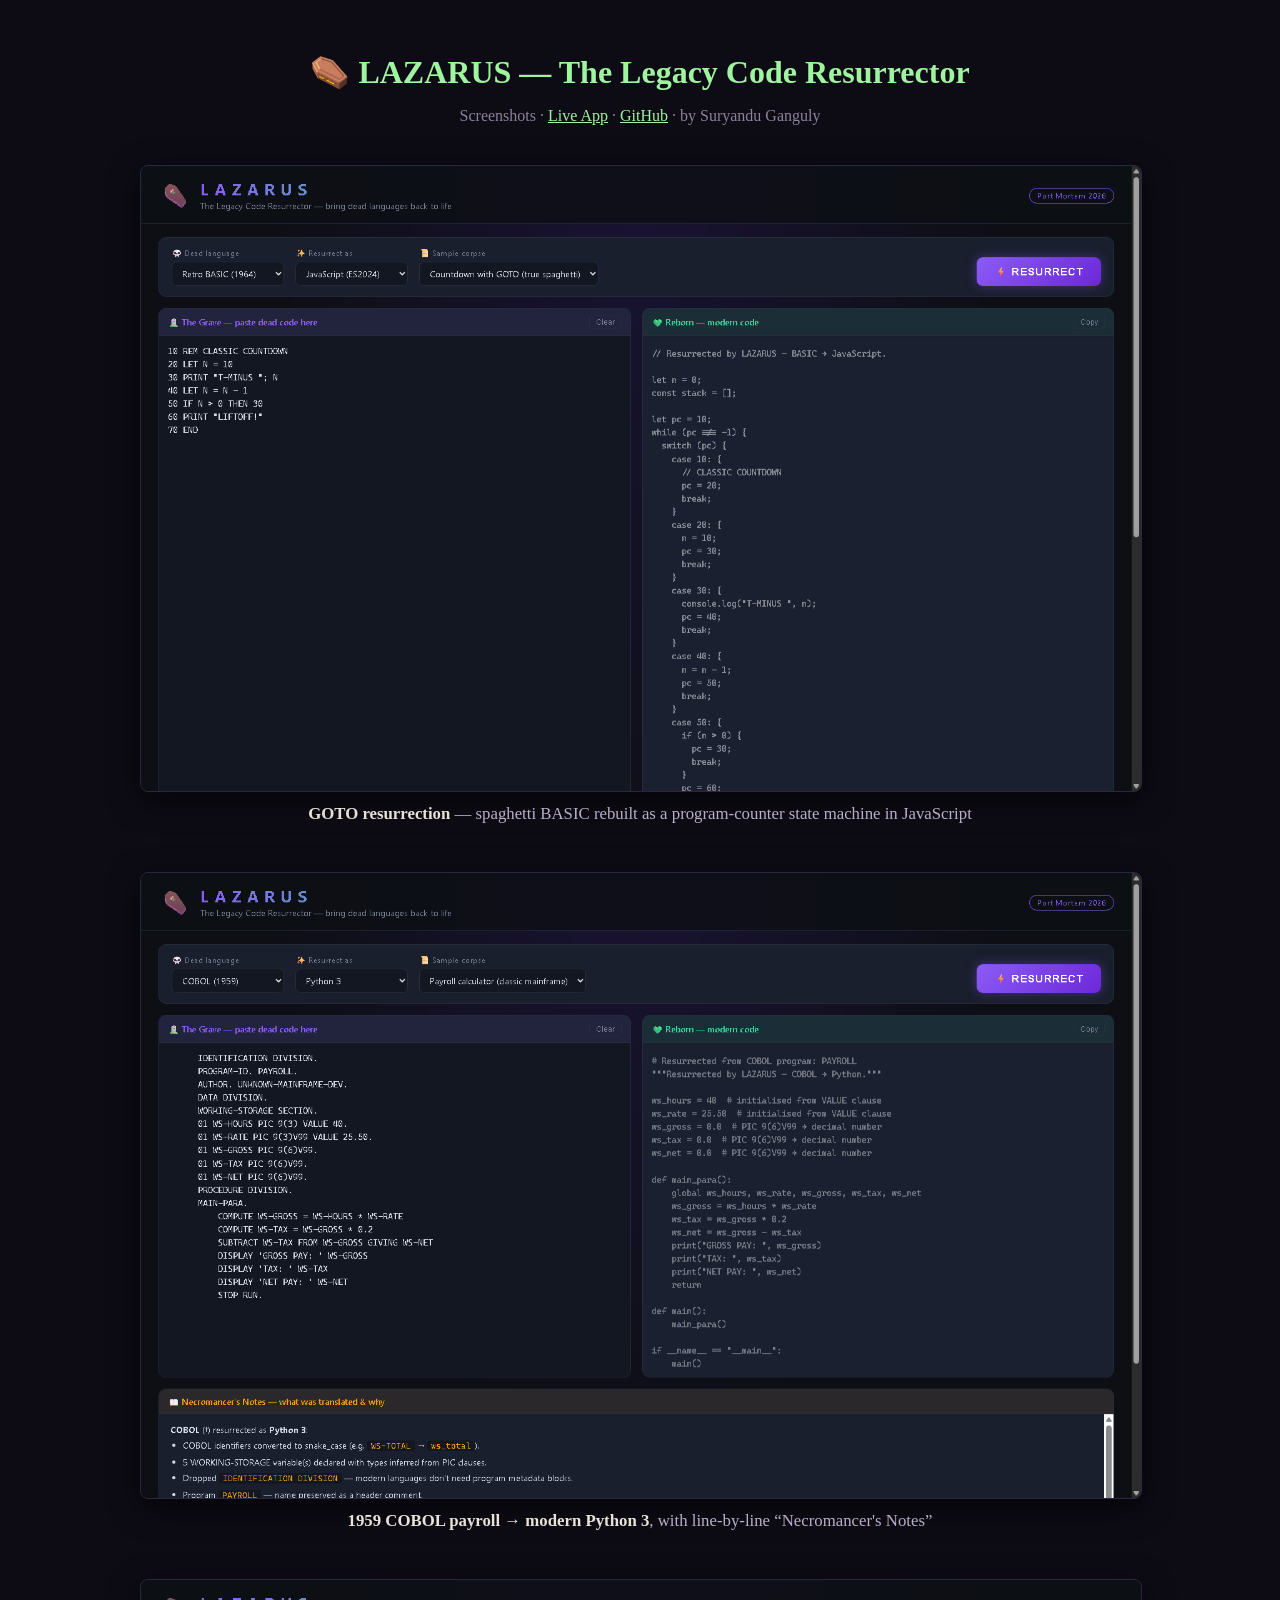
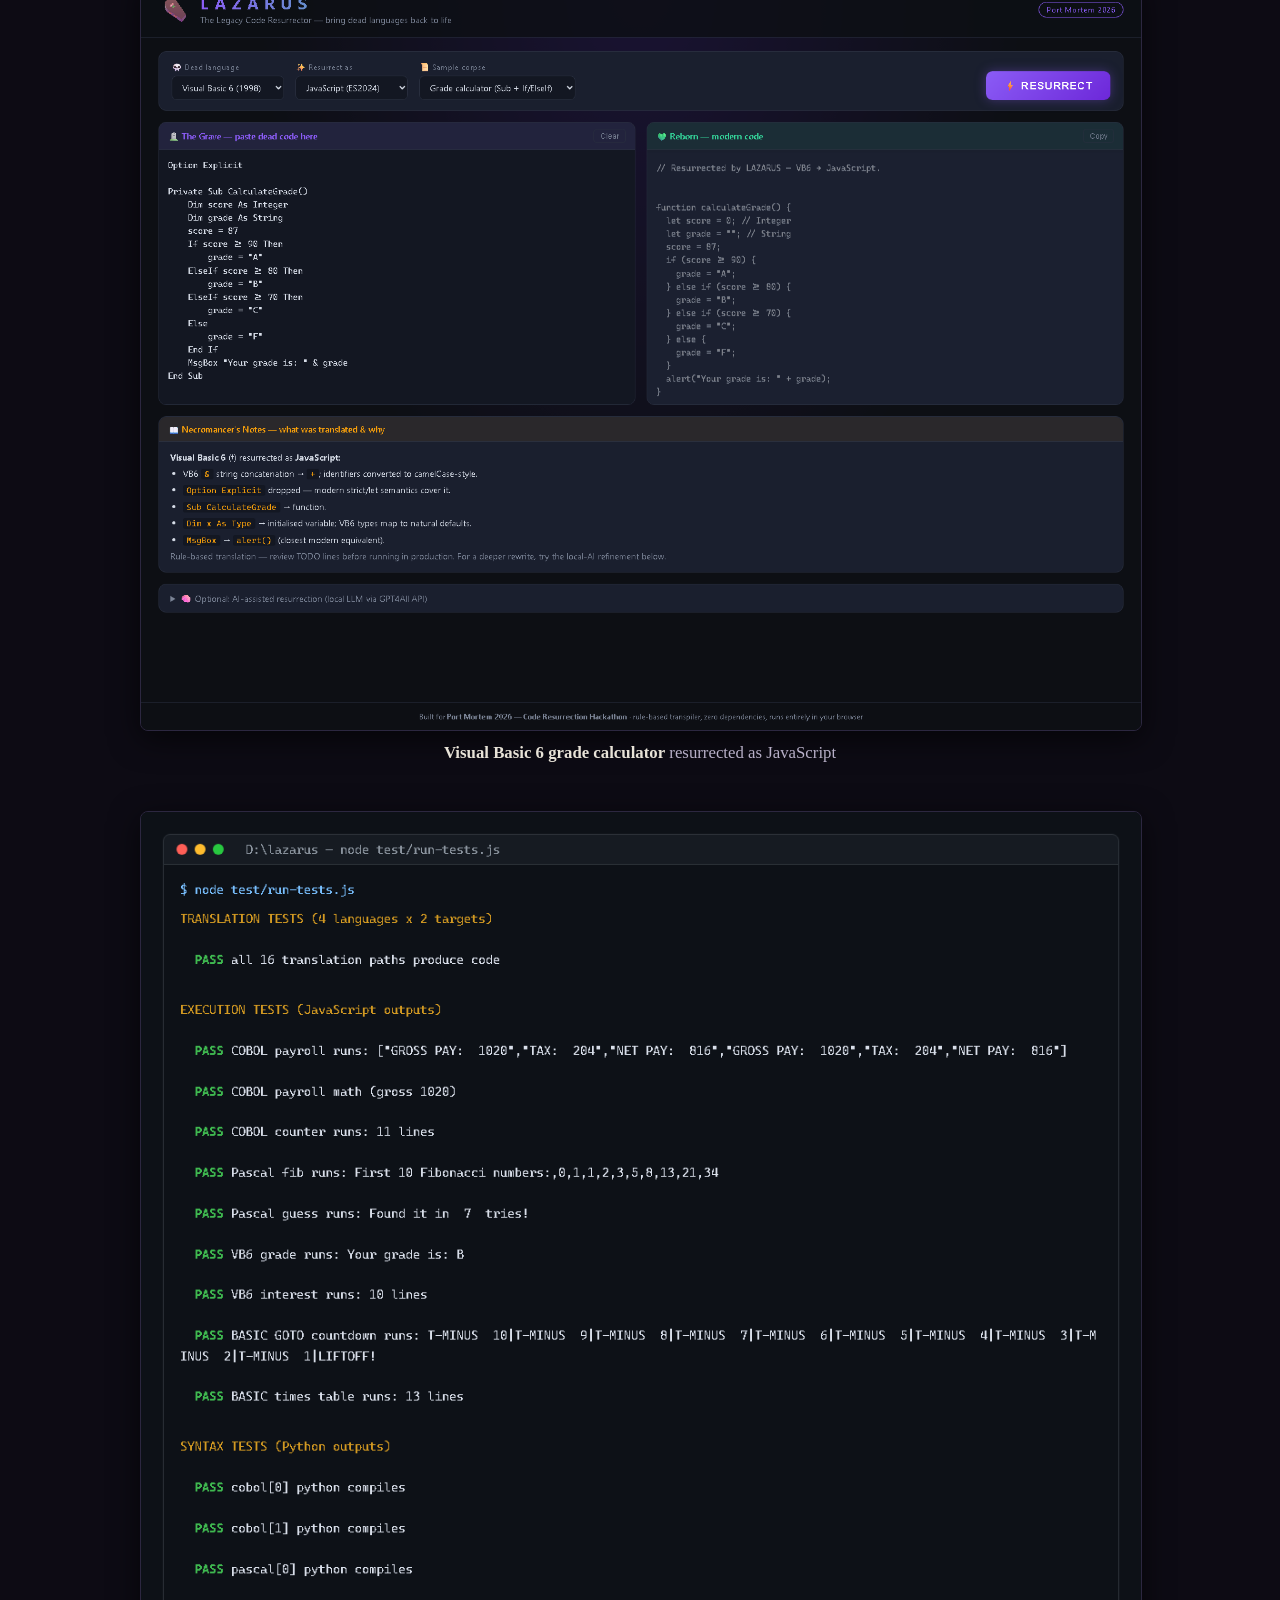
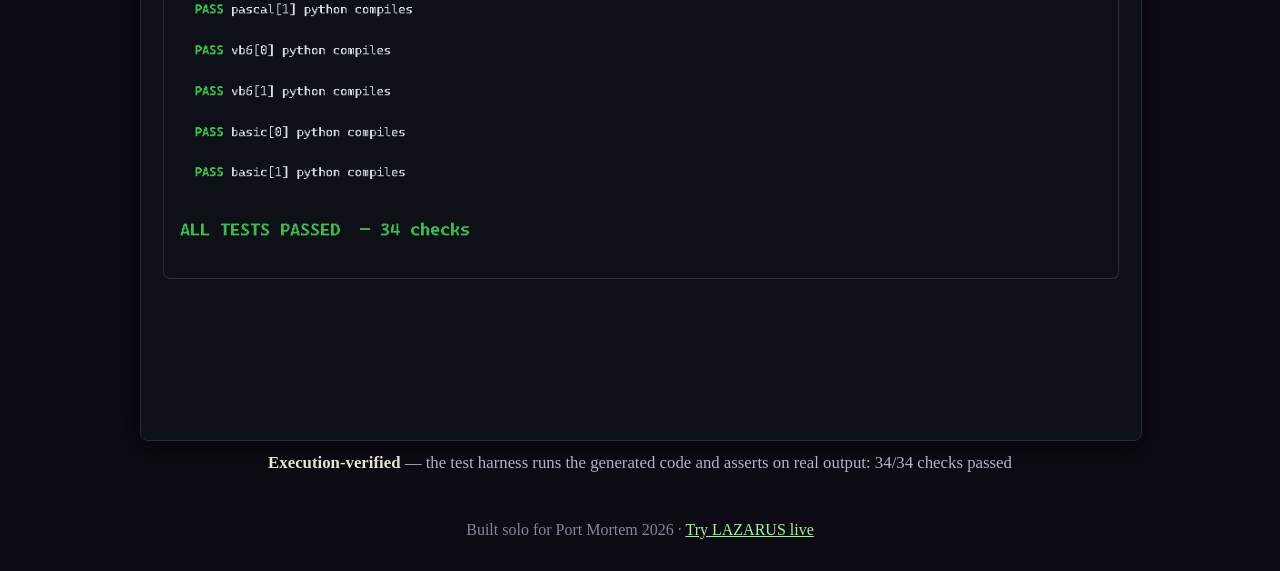
==== screenshots/index.html @ dc0744ac "Add screenshots gallery page Co-Authored-By: Claude Opus 4.8 (1M context) <noreply@anthropic.com>" ====
<!DOCTYPE html>
<html lang="en">
<head>
<meta charset="UTF-8">
<meta name="viewport" content="width=device-width, initial-scale=1.0">
<title>LAZARUS — Screenshots</title>
<style>
  body {
    margin: 0;
    background: #0d0b14;
    color: #e8e3d8;
    font-family: Georgia, 'Times New Roman', serif;
    padding: 2rem 1rem;
  }
  .wrap { max-width: 1000px; margin: 0 auto; }
  h1 { text-align: center; color: #9ff59f; font-size: 2rem; margin-bottom: .25rem; }
  .sub { text-align: center; color: #8a839b; margin-bottom: 2.5rem; }
  .sub a { color: #9ff59f; }
  figure { margin: 0 0 3rem 0; }
  figure img {
    width: 100%;
    border: 1px solid #2c2740;
    border-radius: 8px;
    box-shadow: 0 8px 30px rgba(0,0,0,.6);
    display: block;
  }
  figcaption {
    margin-top: .75rem;
    text-align: center;
    color: #b8b0c8;
    font-size: 1.05rem;
  }
  figcaption strong { color: #e8e3d8; }
  footer { text-align: center; color: #8a839b; margin-top: 1rem; }
  footer a { color: #9ff59f; }
</style>
</head>
<body>
<div class="wrap">
  <h1>⚰️ LAZARUS — The Legacy Code Resurrector</h1>
  <p class="sub">Screenshots · <a href="../index.html">Live App</a> · <a href="https://github.com/suryandugy-glitch/-LAZARUS-The-Legacy-Code-Resurrector">GitHub</a> · by Suryandu Ganguly</p>

  <figure>
    <img src="2-basic-goto-trampoline.png" alt="GOTO-riddled BASIC translated to a JavaScript program-counter trampoline">
    <figcaption><strong>GOTO resurrection</strong> — spaghetti BASIC rebuilt as a program-counter state machine in JavaScript</figcaption>
  </figure>

  <figure>
    <img src="1-cobol-to-python.png" alt="COBOL payroll program translated to Python with Necromancer's Notes">
    <figcaption><strong>1959 COBOL payroll → modern Python 3</strong>, with line-by-line “Necromancer's Notes”</figcaption>
  </figure>

  <figure>
    <img src="3-vb6-to-javascript.png" alt="Visual Basic 6 grade calculator translated to JavaScript">
    <figcaption><strong>Visual Basic 6 grade calculator</strong> resurrected as JavaScript</figcaption>
  </figure>

  <figure>
    <img src="4-all-tests-passed.png" alt="Terminal showing all 34 tests passed">
    <figcaption><strong>Execution-verified</strong> — the test harness runs the generated code and asserts on real output: 34/34 checks passed</figcaption>
  </figure>

  <footer>Built solo for Port Mortem 2026 · <a href="https://suryandugy-glitch.github.io/-LAZARUS-The-Legacy-Code-Resurrector/">Try LAZARUS live</a></footer>
</div>
</body>
</html>
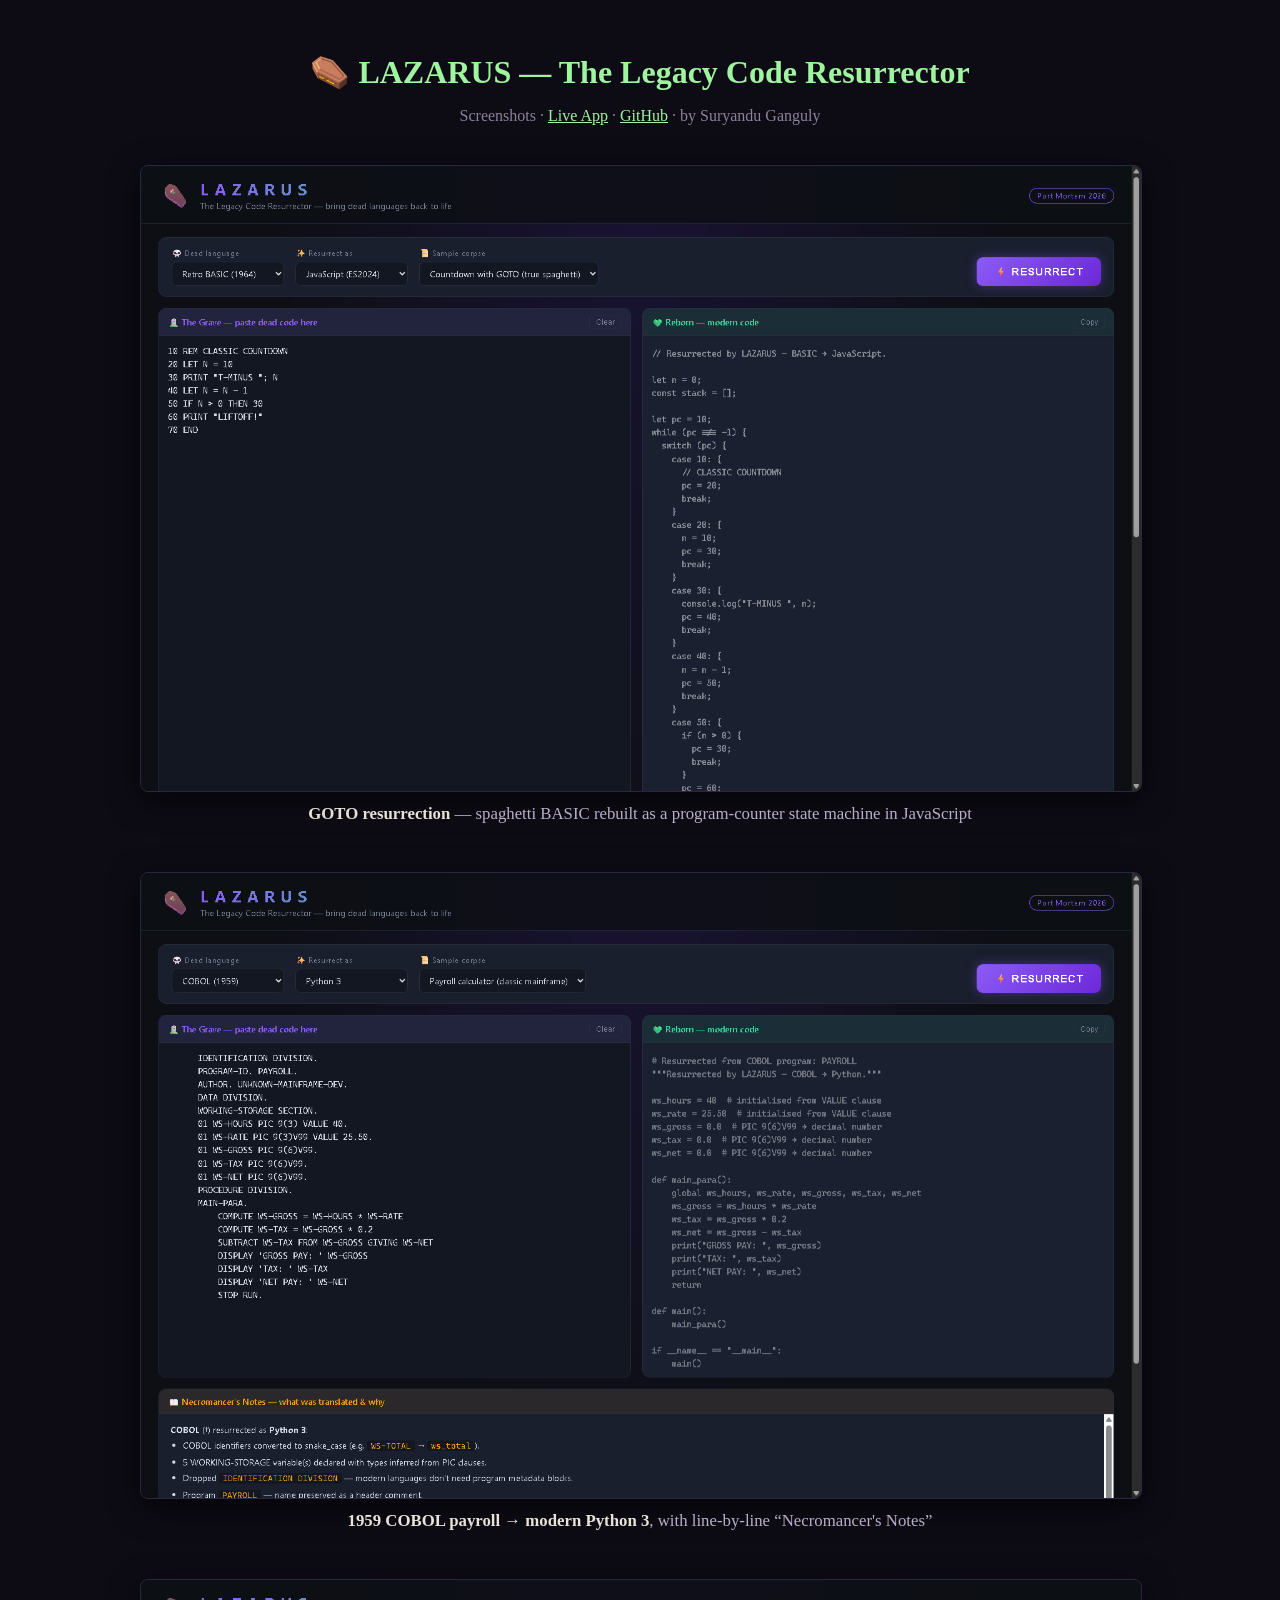
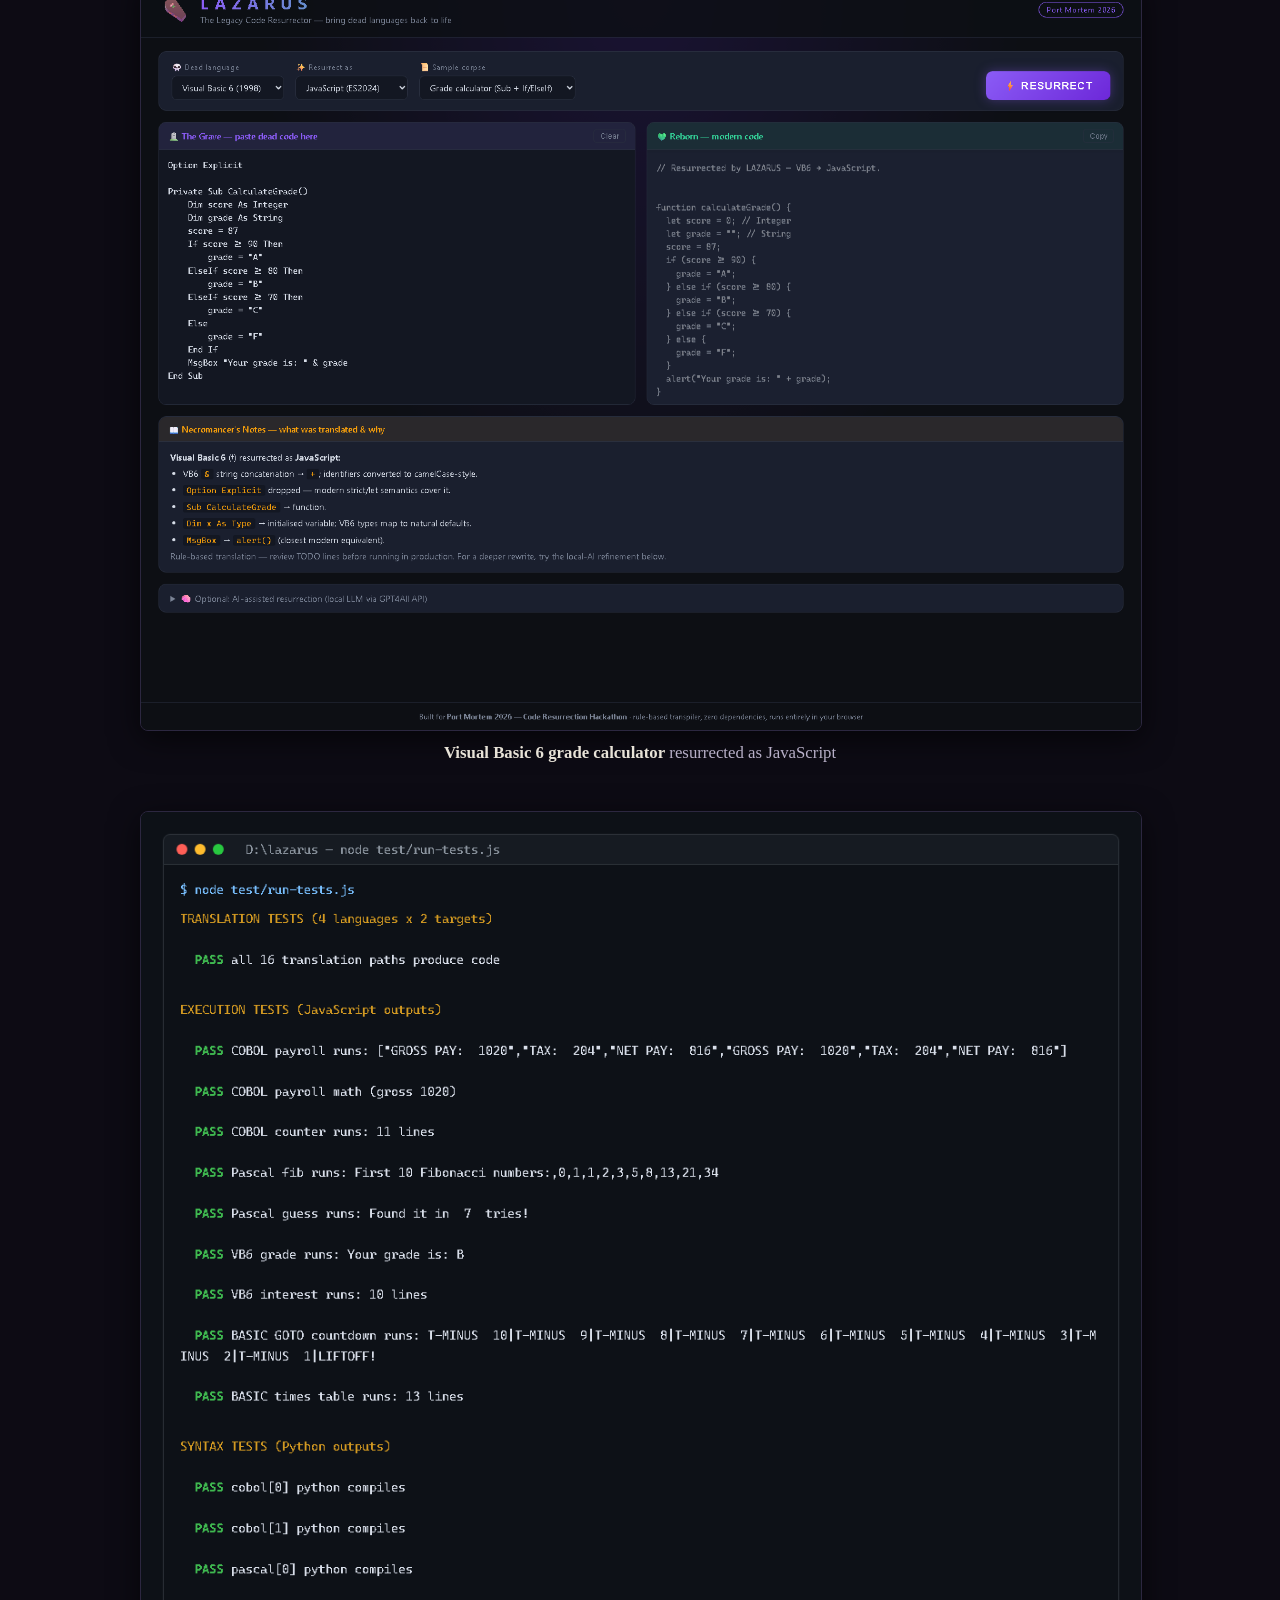
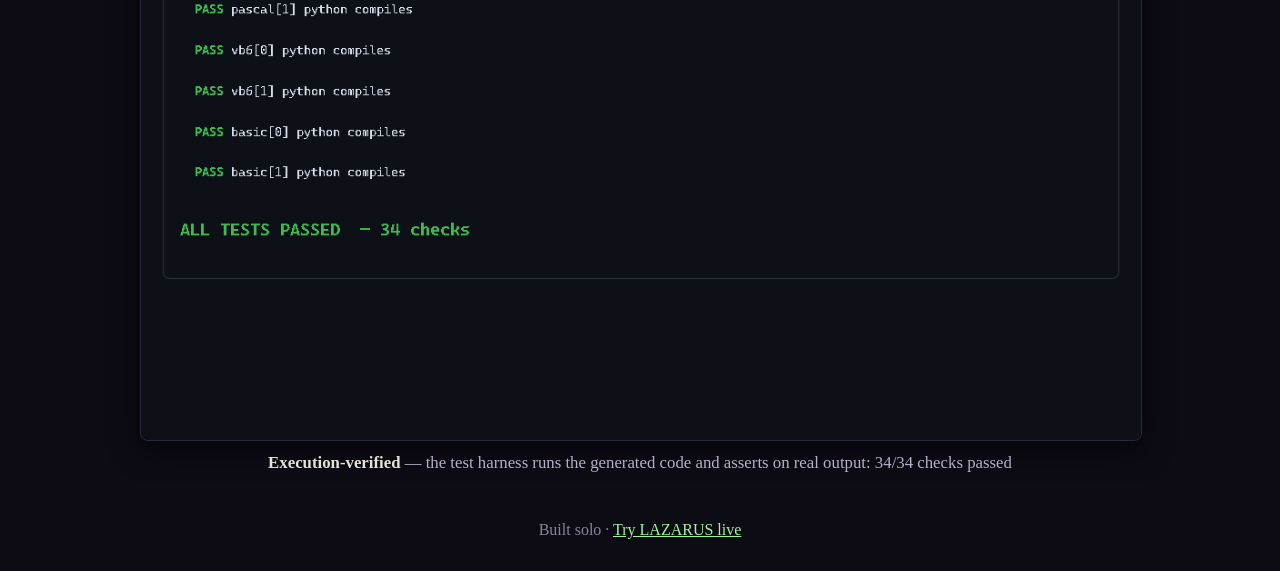
==== commit ec6de643: "Remove Port Mortem 2026 hackathon references" ====
--- a/screenshots/index.html
+++ b/screenshots/index.html
@@ -60,7 +60,7 @@
     <figcaption><strong>Execution-verified</strong> — the test harness runs the generated code and asserts on real output: 34/34 checks passed</figcaption>
   </figure>
 
-  <footer>Built solo for Port Mortem 2026 · <a href="https://suryandugy-glitch.github.io/-LAZARUS-The-Legacy-Code-Resurrector/">Try LAZARUS live</a></footer>
+  <footer>Built solo · <a href="https://suryandugy-glitch.github.io/-LAZARUS-The-Legacy-Code-Resurrector/">Try LAZARUS live</a></footer>
 </div>
 </body>
 </html>
